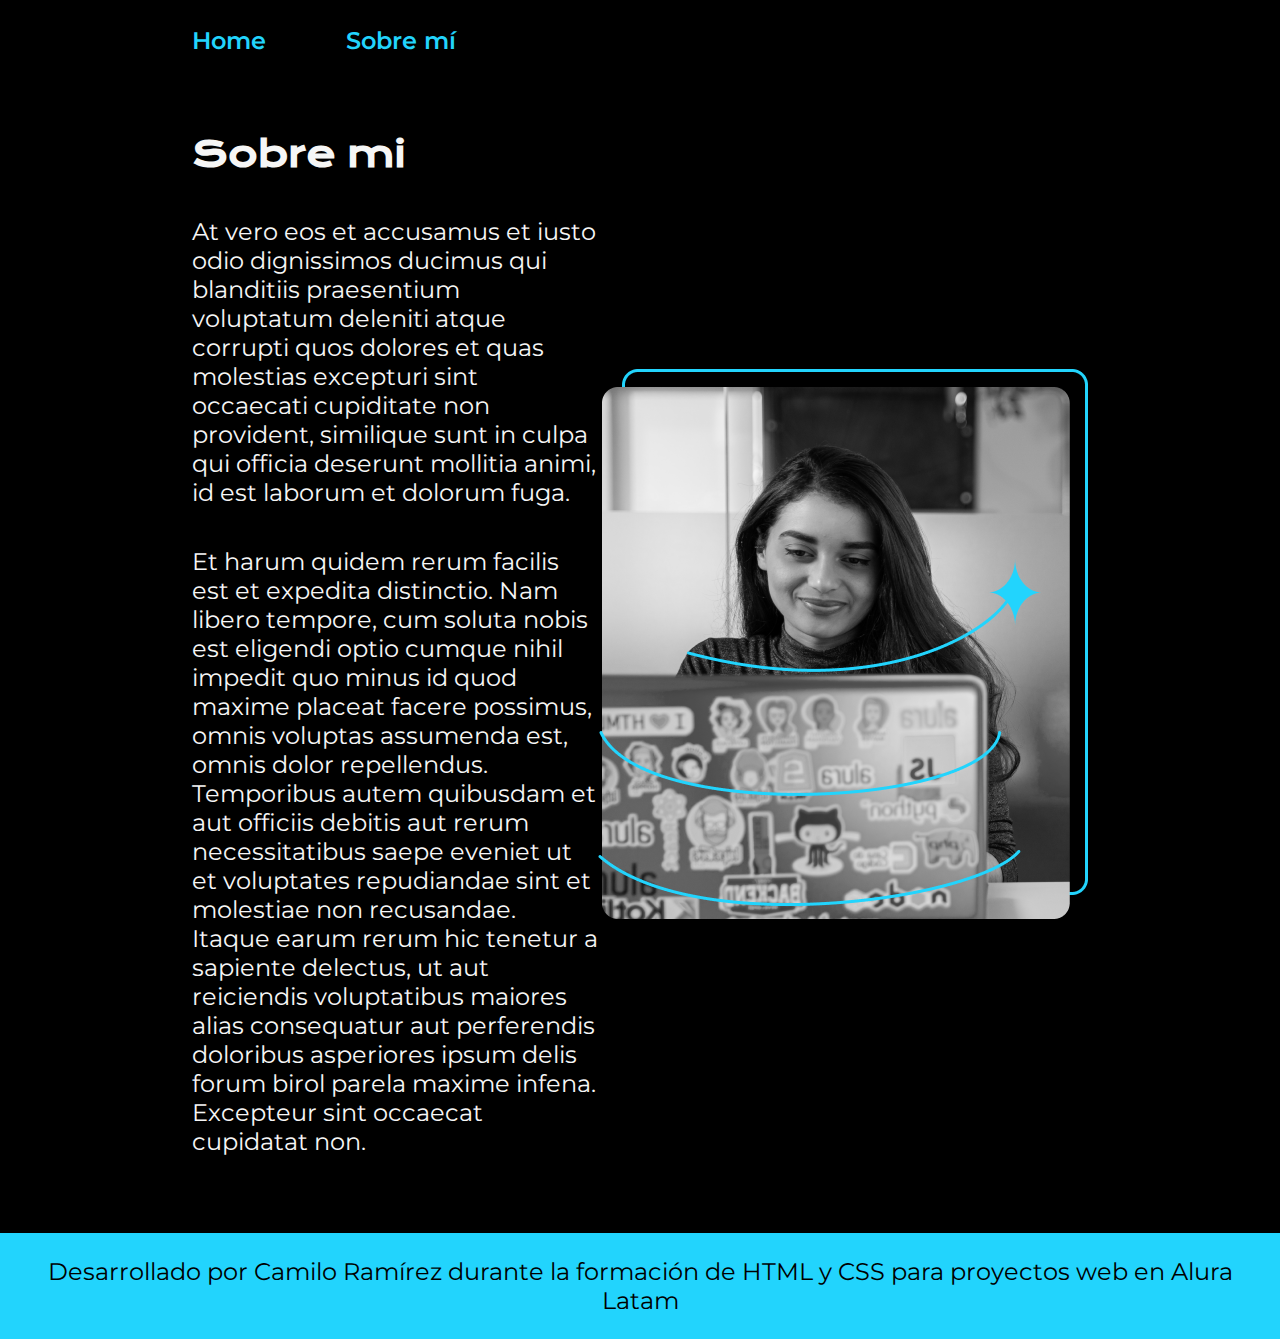
==== about.html @ 839bb97b "Agregando página sobre mi" ====
<!DOCTYPE html>
<html lang="es">
<head>
    <meta charset="UTF-8">
    <meta name="viewport" content="width=device-width, initial-scale=1.0">
    <link rel="stylesheet" href="styles/style.css">
    <title>Sobre mí</title>
</head>
<body>
    <header class="header">
        <nav class="header__menu">
            <a class="header__menu__link" href="index.html">Home</a>
            <a class="header__menu__link" href="about.html">Sobre mí</a>
        </nav>
    </header>

    <main class="presentacion">
        <section class="presentacion__contenido">
            <h1 class="presentacion__contenido__titulo">Sobre mi</h1>

            <p class="presentacion__contenido__texto">At vero eos et accusamus et iusto odio dignissimos ducimus qui blanditiis praesentium voluptatum deleniti atque corrupti quos dolores et quas molestias excepturi sint occaecati cupiditate non provident, similique sunt in culpa qui officia deserunt mollitia animi, id est laborum et dolorum fuga.</p>

            <p class="presentacion__contenido__texto">Et harum quidem rerum facilis est et expedita distinctio. Nam libero tempore, cum soluta nobis est eligendi optio cumque nihil impedit quo minus id quod maxime placeat facere possimus, omnis voluptas assumenda est, omnis dolor repellendus. Temporibus autem quibusdam et aut officiis debitis aut rerum necessitatibus saepe eveniet ut et voluptates repudiandae sint et molestiae non recusandae. Itaque earum rerum hic tenetur a sapiente delectus, ut aut reiciendis voluptatibus maiores alias consequatur aut perferendis doloribus asperiores ipsum delis forum birol parela maxime infena. Excepteur sint occaecat cupidatat non.</p>
        </section>

        <img src="assets/Imagem.png" alt="Foto de Portfolio de Ana García">
    </main>

    <footer class="footer">
        <p>Desarrollado por Camilo Ramírez durante la formación de HTML y CSS para proyectos web en <a href="https://www.aluracursos.com/" target="_blank">Alura Latam</a></p>
    </footer>
    
</body>
</html>
---- styles/style.css ----
@import url('https://fonts.googleapis.com/css2?family=Krona+One&family=Montserrat:ital,wght@0,100..900;1,100..900&family=Oswald:wght@200..700&display=swap');

*{
    margin: 0;
    padding: 0;
}
body{
    background-color: #000000;
    color: #F6F6F6;
    /*    height: 100vh;*/
    box-sizing: border-box;
}

.header{
    padding: 2% 0 0 15%;
}

.header__menu{
    display: flex;
    gap: 80px;
}

.header__menu__link{
    font-family: 'Montserrat', sans-serif;
    font-size: 24px;
    font-weight: 600;
    color: #22D4FD;
    text-decoration: none;
}
.header__menu__link:hover{
    color: #007bff;
}


.presentacion{
    display: flex;
    align-items: center;
    padding: 6% 15%;
    justify-content: space-between;
}
.presentacion__contenido{
    width: 615px;
    display: flex;
    flex-direction: column;
    gap: 40px;
}
.presentacion__contenido__titulo{
    font-size: 36px;
    font-family: "Krona One", serif;
}
.titulo-destaque{
    color: #22D4FD;
}

.presentacion__contenido__texto{
    font-size: 24px;
    font-family: "Montserrat", serif;
}

.presentacion__enlaces{
    display: flex;
    justify-content: space-between;
    flex-direction: column;
    align-items: center;
    gap: 32px;
}
.presentacion__enlaces__subtitulo{
    font-size: 24px;
    font-family: "Krona One", serif;
    font-weight: 400;
}

.presentaciones__enlaces__botones{
    font-family: "Montserrat", serif;
    font-size: 24px;
    font-weight: 600;
    width: 378px;
    text-align: center;
    padding: 21.5px 0;
    border-radius: 8px;
    text-decoration: none;
    color: #F6F6F6;
    border: 2px solid #22D4FD;
    display: flex;
    justify-content: center;
    gap: 10px;
}
.presentaciones__enlaces__botones:hover{
    border: 2px solid #0000FF;
    cursor: pointer;
    background-color: #272727;
}


.footer{
    background-color: #22D4FD;
    padding: 24px;
    color: #000000;
    text-align: center;
    font-family: "Montserrat", serif;
    font-size: 24px;
    font-weight: 400;
}

.footer, a{
    color: #000000;
    text-decoration: none;
}
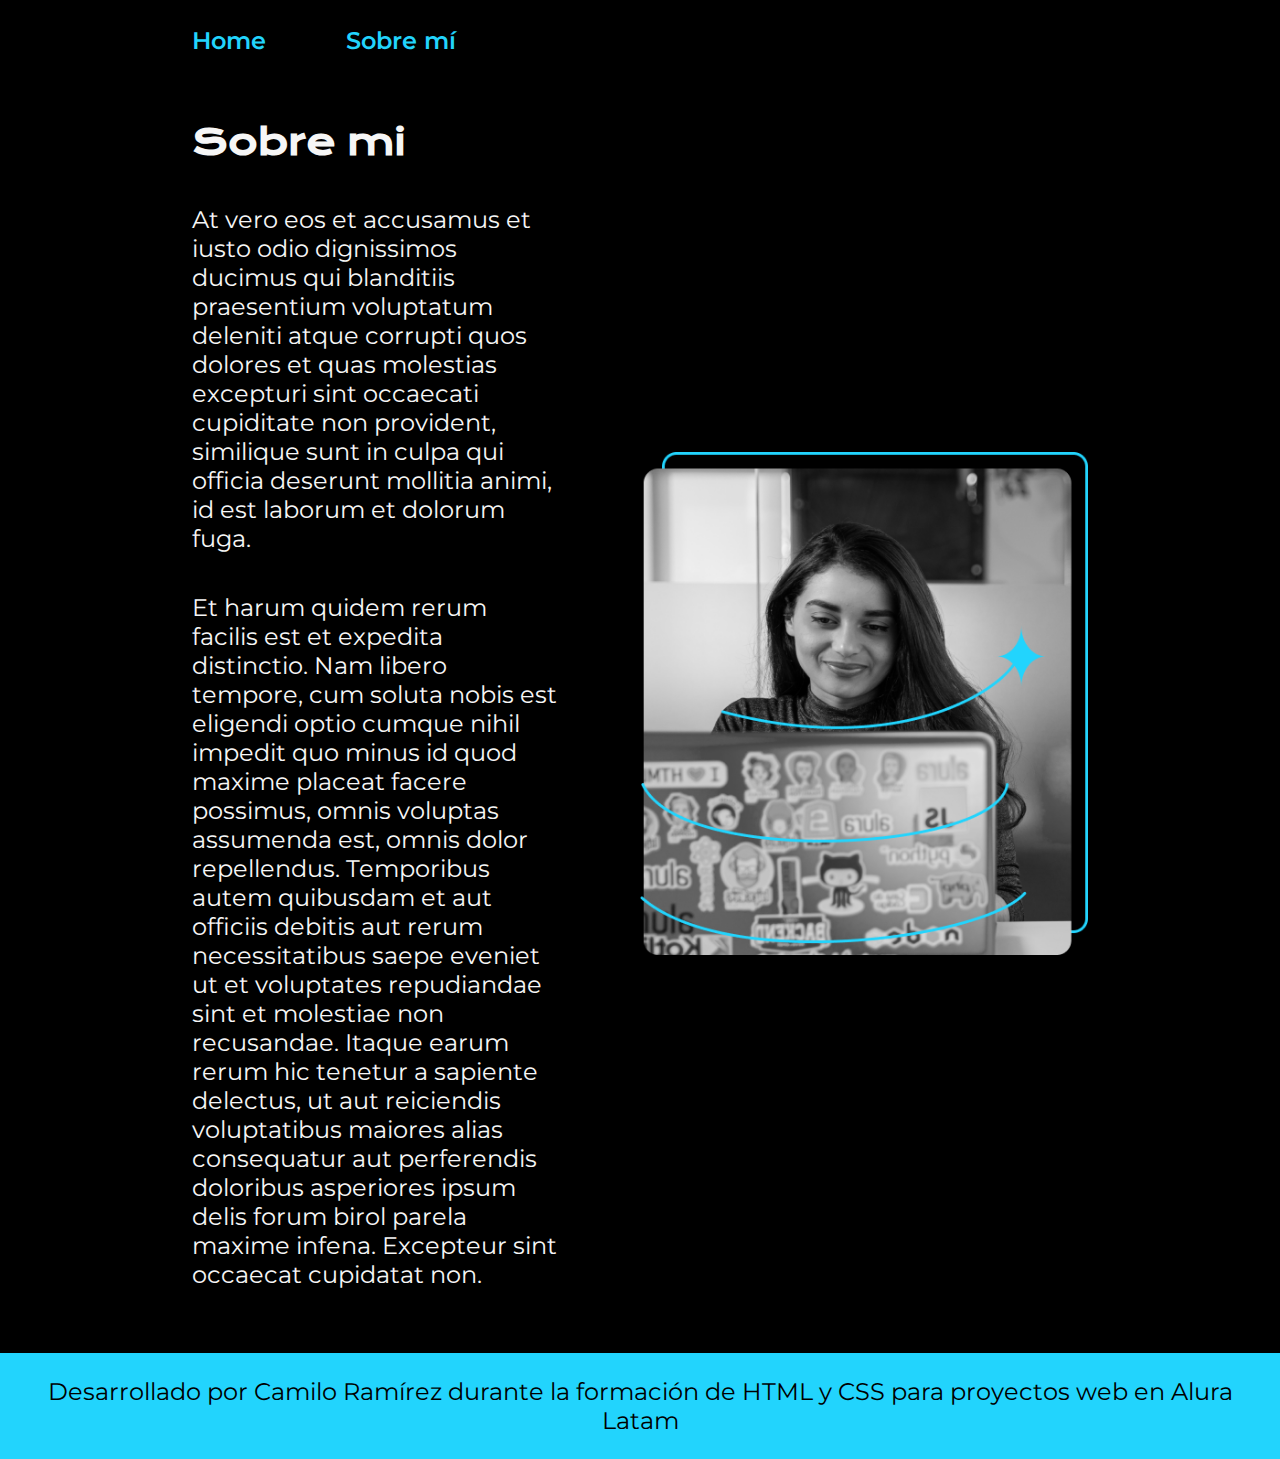
==== commit fccab1a8: "proyecto final, responsivo" ====
--- a/about.html
+++ b/about.html
@@ -23,7 +23,7 @@
             <p class="presentacion__contenido__texto">Et harum quidem rerum facilis est et expedita distinctio. Nam libero tempore, cum soluta nobis est eligendi optio cumque nihil impedit quo minus id quod maxime placeat facere possimus, omnis voluptas assumenda est, omnis dolor repellendus. Temporibus autem quibusdam et aut officiis debitis aut rerum necessitatibus saepe eveniet ut et voluptates repudiandae sint et molestiae non recusandae. Itaque earum rerum hic tenetur a sapiente delectus, ut aut reiciendis voluptatibus maiores alias consequatur aut perferendis doloribus asperiores ipsum delis forum birol parela maxime infena. Excepteur sint occaecat cupidatat non.</p>
         </section>
 
-        <img src="assets/Imagem.png" alt="Foto de Portfolio de Ana García">
+        <img class="presentacion__imagen" src="assets/Imagem.png" alt="Foto de Portfolio de Ana García">
     </main>
 
     <footer class="footer">
--- a/styles/style.css
+++ b/styles/style.css
@@ -1,18 +1,27 @@
 @import url('https://fonts.googleapis.com/css2?family=Krona+One&family=Montserrat:ital,wght@0,100..900;1,100..900&family=Oswald:wght@200..700&display=swap');
+
+:root{
+   --color-primario: #000000;
+   --color-secundario: #F6F6F6;
+   --color-terciario: #22D4FD;
+   
+   --fuente-montserrat: 'Montserrat', sans-serif;
+   --fuente-krona: 'Krona One', sans-serif;
+}
 
 *{
     margin: 0;
     padding: 0;
 }
 body{
-    background-color: #000000;
-    color: #F6F6F6;
+    background-color: var(--color-primario);
+    color: var(--color-secundario);
     /*    height: 100vh;*/
     box-sizing: border-box;
 }
 
 .header{
-    padding: 2% 0 0 15%;
+    padding: 2% 0% 0% 15%;
 }
 
 .header__menu{
@@ -21,40 +30,40 @@
 }
 
 .header__menu__link{
-    font-family: 'Montserrat', sans-serif;
-    font-size: 24px;
+    font-family: var(--fuente-montserrat);
+    font-size: 1.5rem;
     font-weight: 600;
-    color: #22D4FD;
+    color: var(--color-terciario);
     text-decoration: none;
 }
 .header__menu__link:hover{
     color: #007bff;
 }
 
-
 .presentacion{
     display: flex;
     align-items: center;
-    padding: 6% 15%;
+    padding: 5% 15%;
     justify-content: space-between;
+    gap: 82px;
 }
 .presentacion__contenido{
-    width: 615px;
+    width: 50%;
     display: flex;
     flex-direction: column;
     gap: 40px;
 }
 .presentacion__contenido__titulo{
-    font-size: 36px;
-    font-family: "Krona One", serif;
+    font-size: 2.25rem;
+    font-family: var(--fuente-krona);
 }
 .titulo-destaque{
-    color: #22D4FD;
+    color: var(--color-terciario);
 }
 
 .presentacion__contenido__texto{
-    font-size: 24px;
-    font-family: "Montserrat", serif;
+    font-size: 1.5rem;
+    font-family: var(--fuente-montserrat);
 }
 
 .presentacion__enlaces{
@@ -65,22 +74,22 @@
     gap: 32px;
 }
 .presentacion__enlaces__subtitulo{
-    font-size: 24px;
-    font-family: "Krona One", serif;
+    font-size: 1.5rem;
+    font-family: var(--fuente-krona);
     font-weight: 400;
 }
 
 .presentaciones__enlaces__botones{
-    font-family: "Montserrat", serif;
-    font-size: 24px;
+    font-family: var(--fuente-montserrat);
+    font-size: 1.5rem;
     font-weight: 600;
-    width: 378px;
+    width: 50%;
     text-align: center;
     padding: 21.5px 0;
     border-radius: 8px;
     text-decoration: none;
-    color: #F6F6F6;
-    border: 2px solid #22D4FD;
+    color: var(--color-secundario);
+    border: 2px solid var(--color-terciario);
     display: flex;
     justify-content: center;
     gap: 10px;
@@ -91,19 +100,39 @@
     background-color: #272727;
 }
 
+.presentacion__imagen{
+    width: 50%;
+}
+
 
 .footer{
-    background-color: #22D4FD;
+    background-color: var(--color-terciario);
     padding: 24px;
-    color: #000000;
+    color: var(--color-primario);
     text-align: center;
-    font-family: "Montserrat", serif;
-    font-size: 24px;
+    font-family: var(--fuente-montserrat);
+    font-size: 1.5rem;
     font-weight: 400;
 }
 
 .footer, a{
-    color: #000000;
+    color: var(--color-primario);
     text-decoration: none;
 }
 
+@media (max-width: 1200px){
+    .header{
+        padding: 10%;
+    }
+
+    .header__menu{
+        justify-content: center;
+    }
+    .presentacion{
+        flex-direction: column-reverse;
+    }
+
+    .presentacion__contenido{
+        width: auto;
+    }
+}